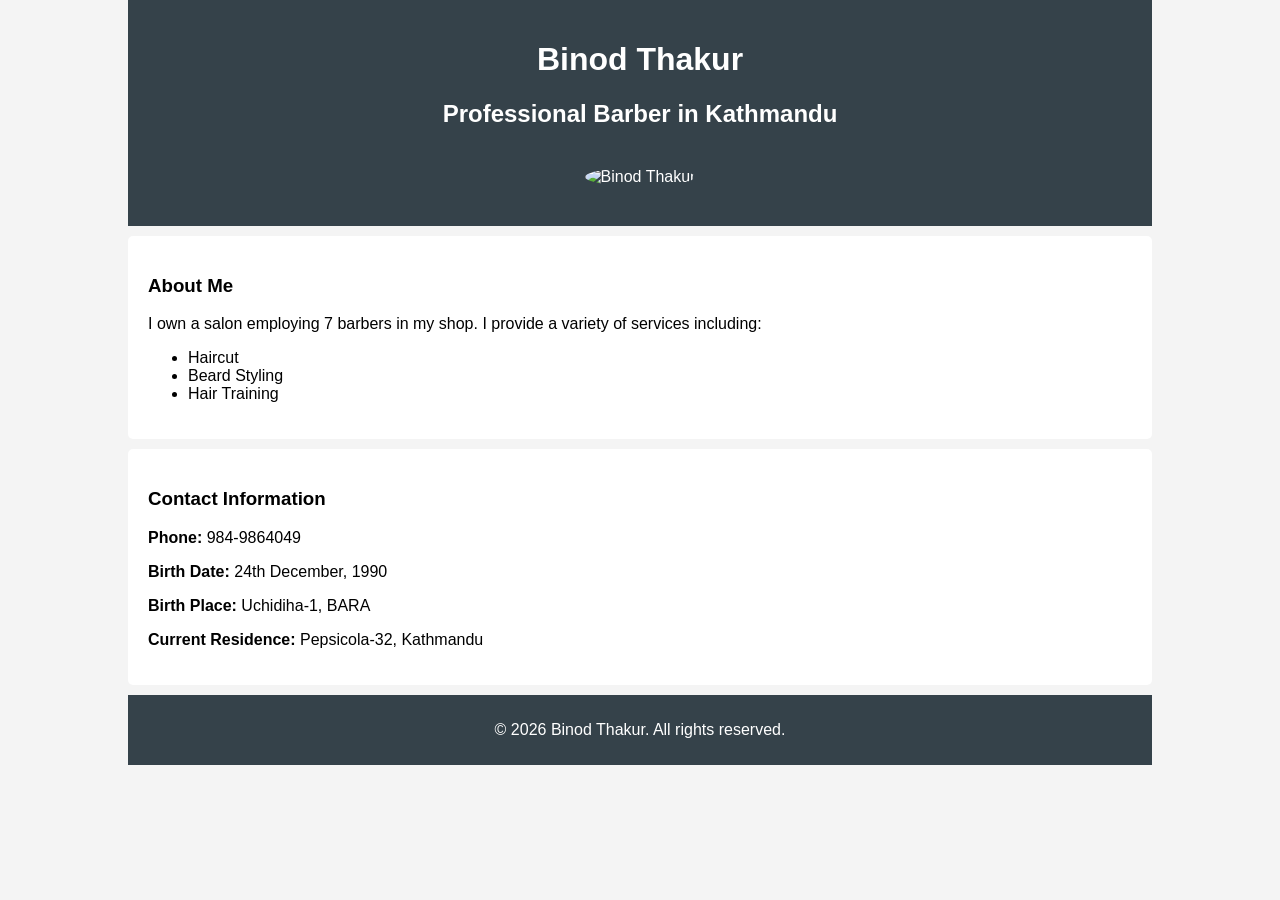
==== index.html @ 6e2a84c2 "Add files via upload" ====
<!DOCTYPE html>
<html lang="en">
<head>
    <meta charset="UTF-8">
    <meta name="viewport" content="width=device-width, initial-scale=1.0">
    <title>Portfolio - Binod Thakur</title>
    <link rel="stylesheet" href="styles.css">
</head>
<body>
    <div class="container">
        <header>
            <h1>Binod Thakur</h1>
            <h2>Professional Barber in Kathmandu</h2>
            <img src="your-photo.jpg" alt="Binod Thakur" class="profile-photo"> <!-- Replace your-photo.jpg with the actual photo file name -->
        </header>
        
        <section class="about">
            <h3>About Me</h3>
            <p>I own a salon employing 7 barbers in my shop. I provide a variety of services including:</p>
            <ul>
                <li>Haircut</li>
                <li>Beard Styling</li>
                <li>Hair Training</li>
            </ul>
        </section>

        <section class="contact">
            <h3>Contact Information</h3>
            <p><strong>Phone:</strong> 984-9864049</p>
            <p><strong>Birth Date:</strong> 24th December, 1990</p>
            <p><strong>Birth Place:</strong> Uchidiha-1, BARA</p>
            <p><strong>Current Residence:</strong> Pepsicola-32, Kathmandu</p>
        </section>

        <footer>
            <p>&copy; 2026 Binod Thakur. All rights reserved.</p>
        </footer>
    </div>
</body>
</html>
---- styles.css ----
body {
    font-family: Arial, sans-serif;
    margin: 0;
    padding: 0;
    background-color: #f4f4f4;
}

.container {
    width: 80%;
    margin: auto;
    overflow: hidden;
}

header {
    background: #35424a;
    color: #ffffff;
    padding: 20px 0;
    text-align: center;
}

.profile-photo {
    width: 150px;
    height: auto;
    border-radius: 50%;
    margin: 20px 0;
}

.about, .contact {
    background: #ffffff;
    padding: 20px;
    margin: 10px 0;
    border-radius: 5px;
}

footer {
    text-align: center;
    padding: 10px 0;
    background: #35424a;
    color: #ffffff;
    position: relative;
    bottom: 0;
    width: 100%;
}
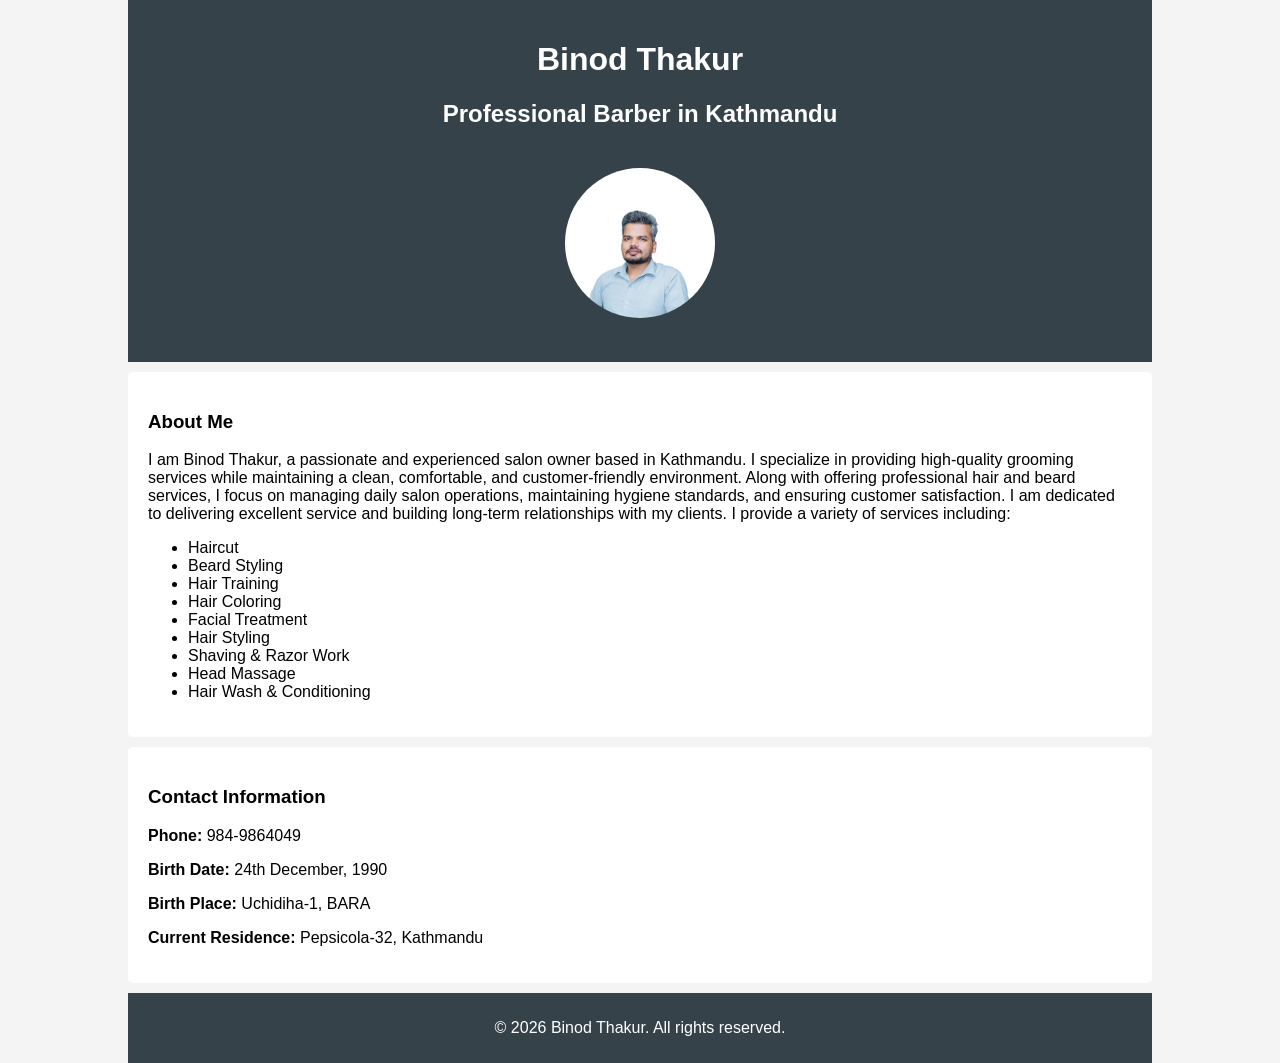
==== commit a621d813: "Update index.html" ====
--- a/index.html
+++ b/index.html
@@ -16,11 +16,26 @@
         
         <section class="about">
             <h3>About Me</h3>
-            <p>I own a salon employing 7 barbers in my shop. I provide a variety of services including:</p>
+            <p>I am Binod Thakur, a passionate and experienced salon owner based in Kathmandu. 
+        I specialize in providing high-quality grooming services while maintaining a 
+        clean, comfortable, and customer-friendly environment.
+
+        Along with offering professional hair and beard services, I focus on managing 
+        daily salon operations, maintaining hygiene standards, and ensuring customer 
+        satisfaction. I am dedicated to delivering excellent service and building 
+        long-term relationships with my clients.
+
+        I provide a variety of services including:</p>
             <ul>
-                <li>Haircut</li>
-                <li>Beard Styling</li>
-                <li>Hair Training</li>
+             <li>Haircut</li>
+        <li>Beard Styling</li>
+        <li>Hair Training</li>
+        <li>Hair Coloring</li>
+        <li>Facial Treatment</li>
+        <li>Hair Styling</li>
+        <li>Shaving & Razor Work</li>
+        <li>Head Massage</li>
+        <li>Hair Wash & Conditioning</li>
             </ul>
         </section>
 
